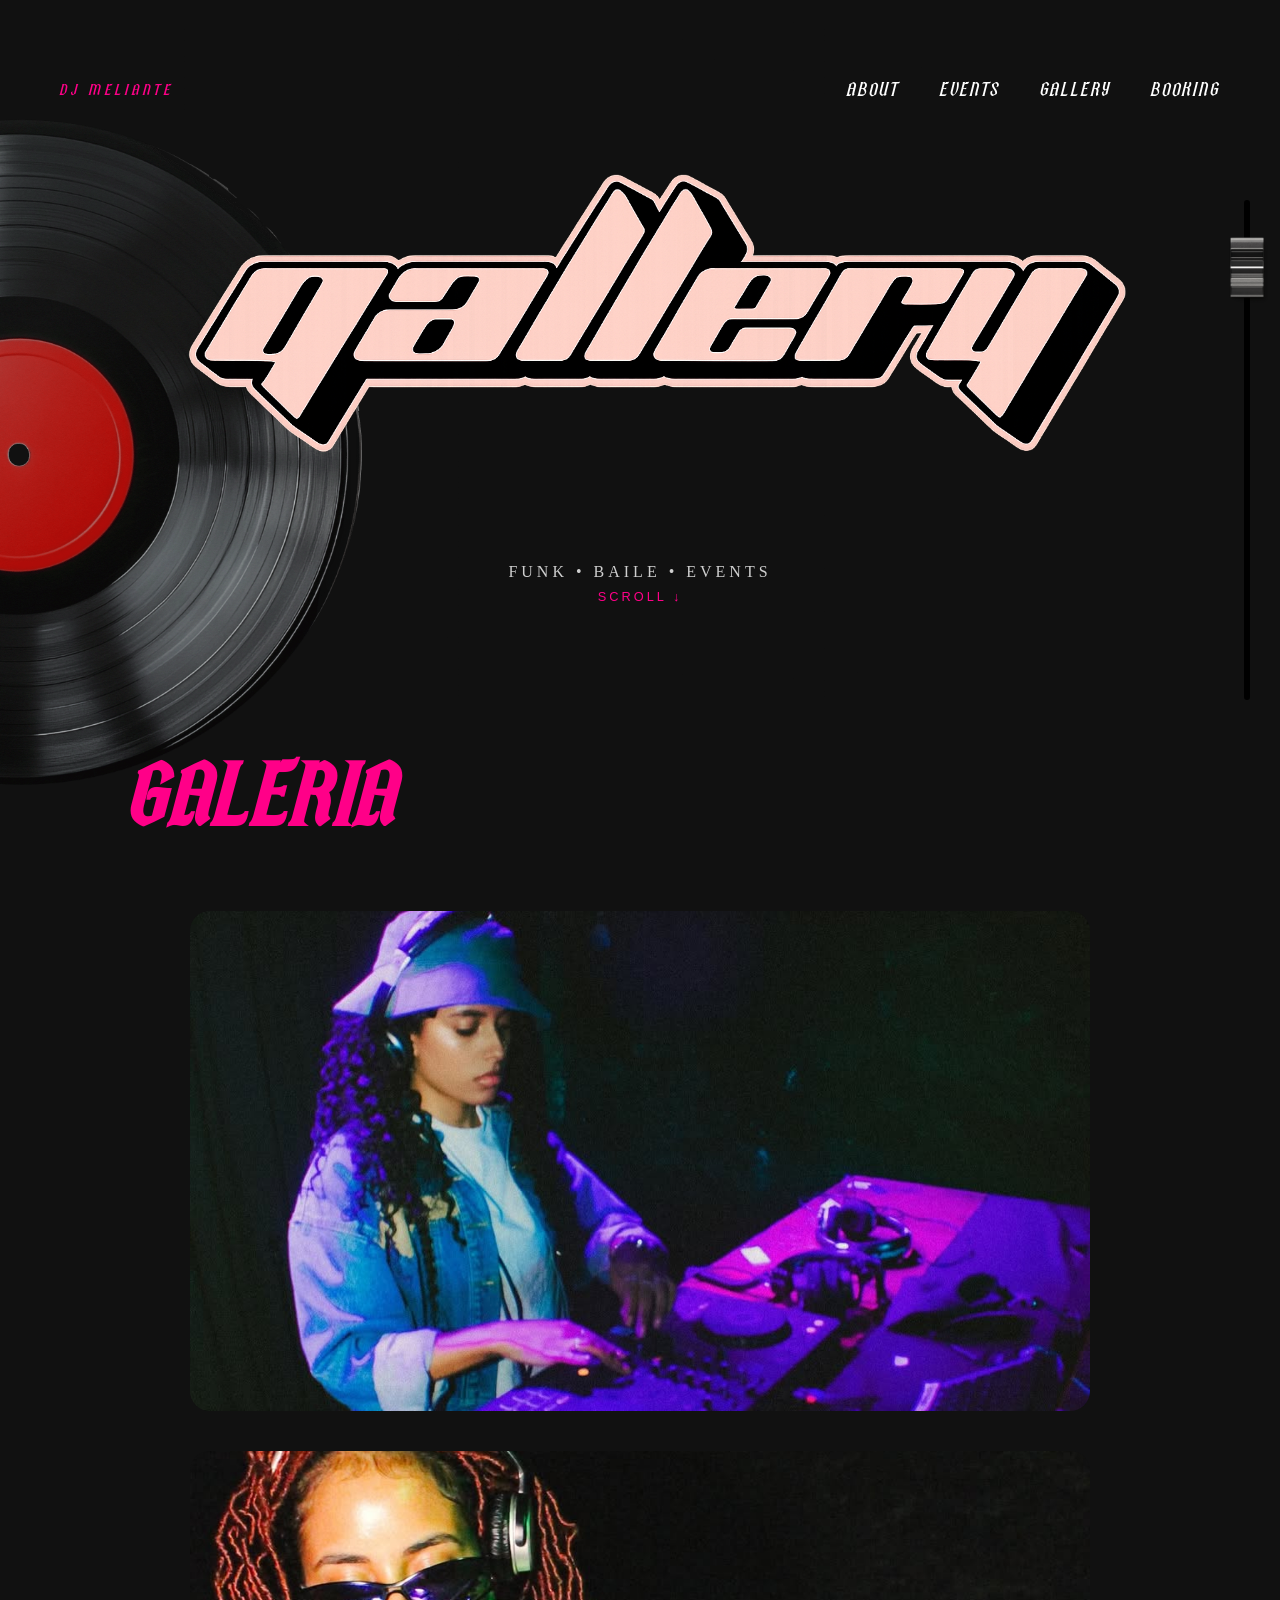
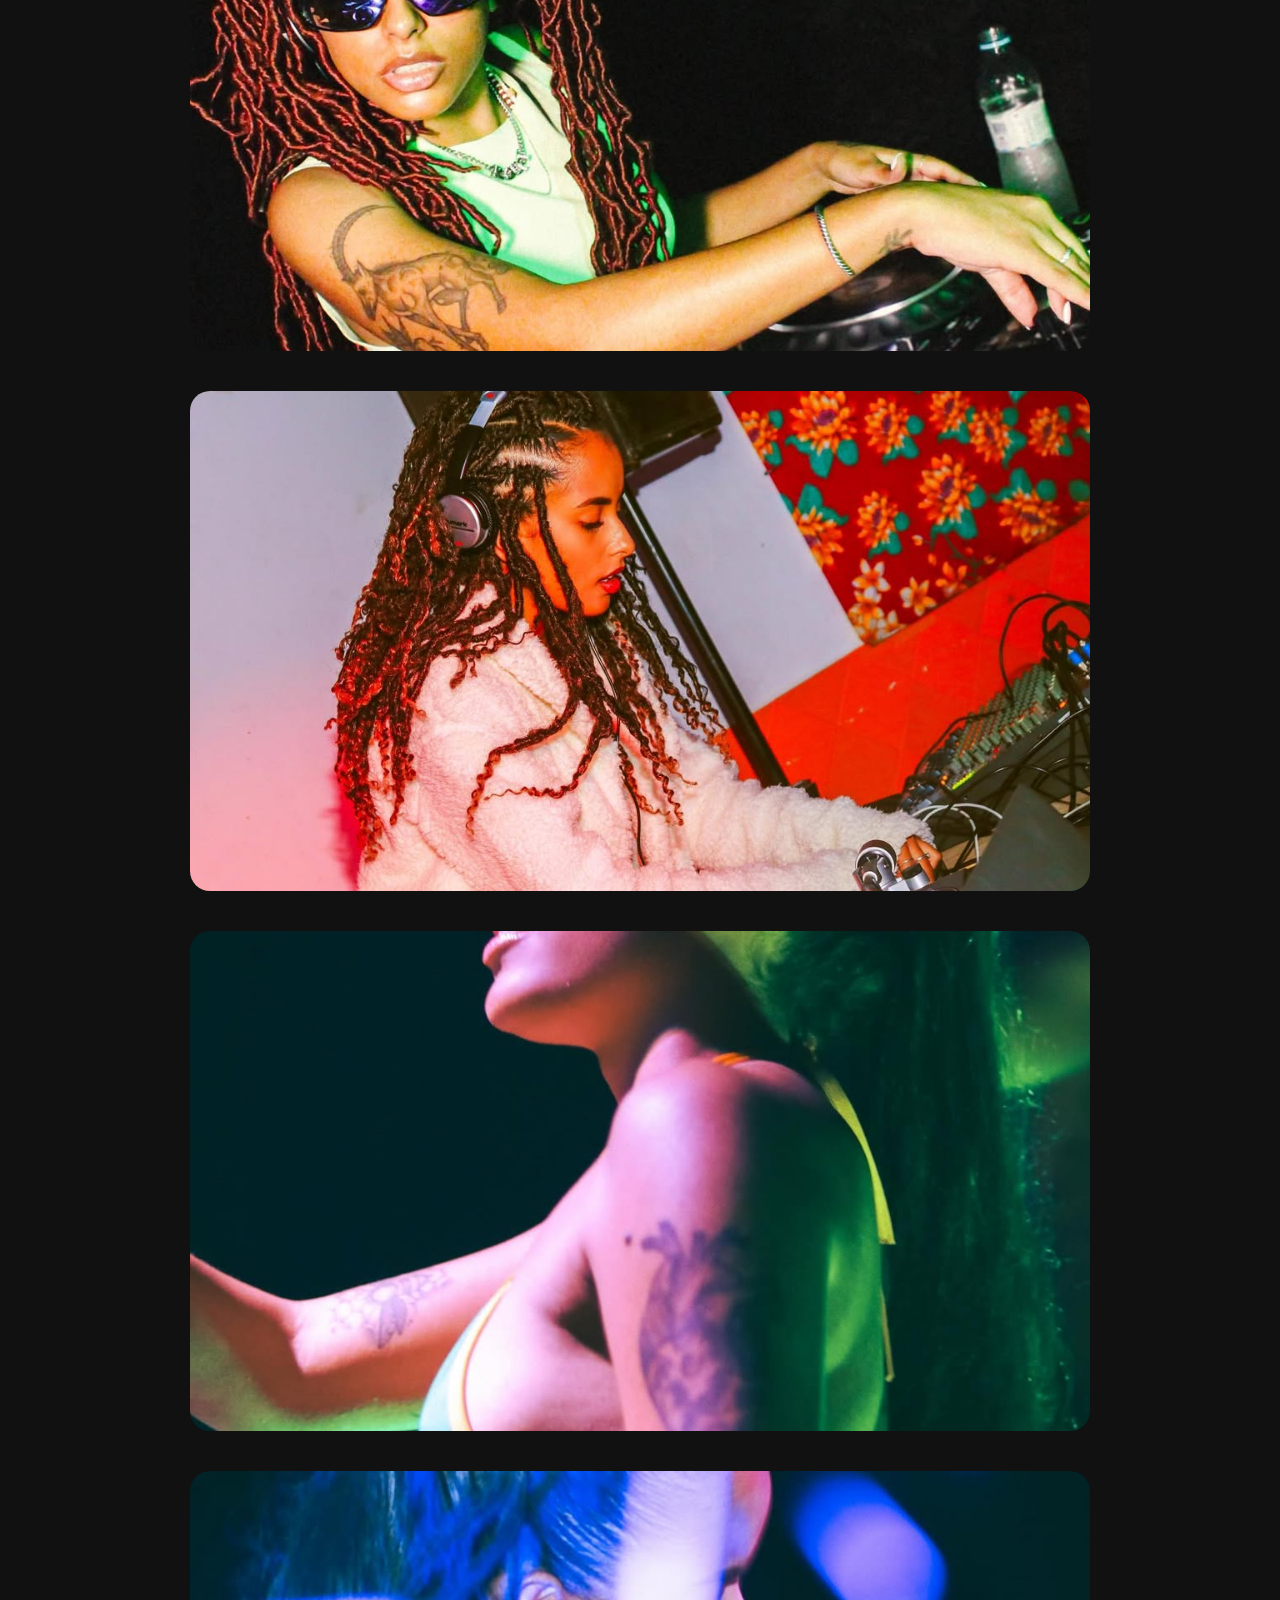
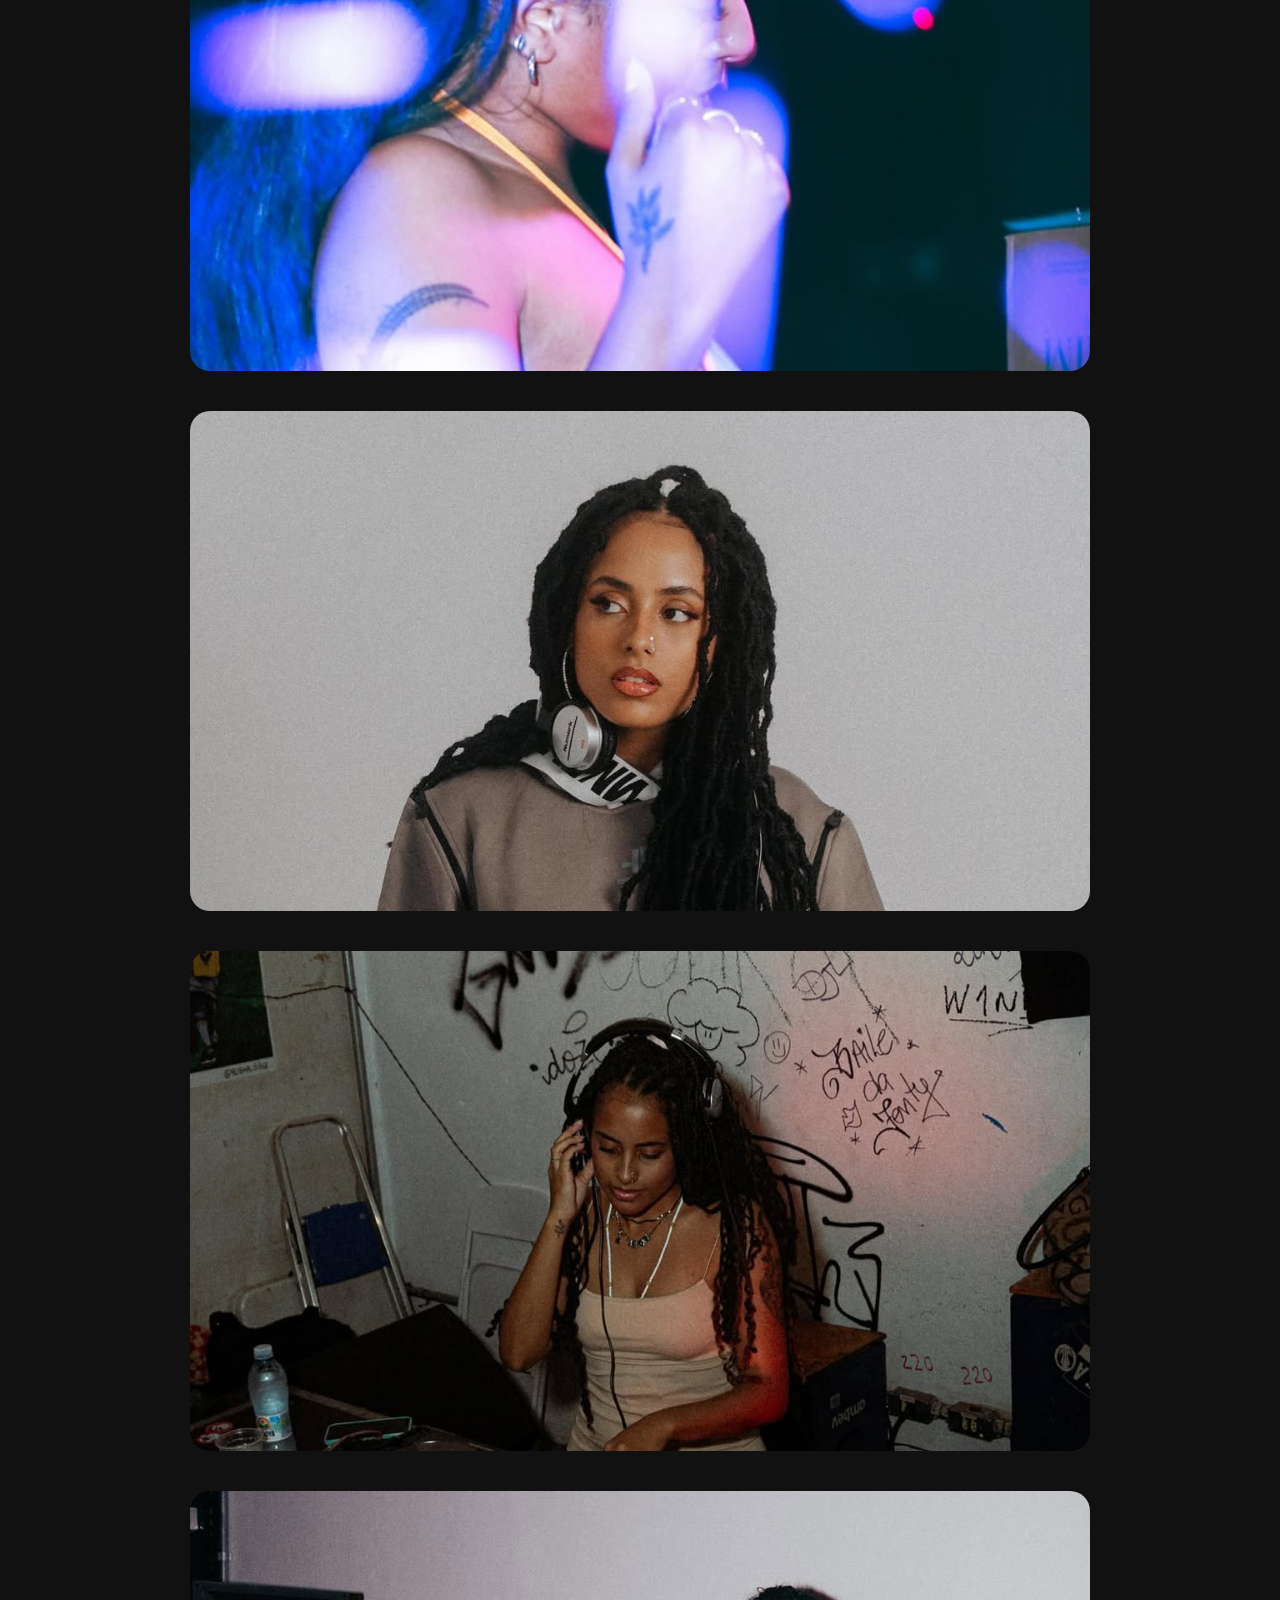
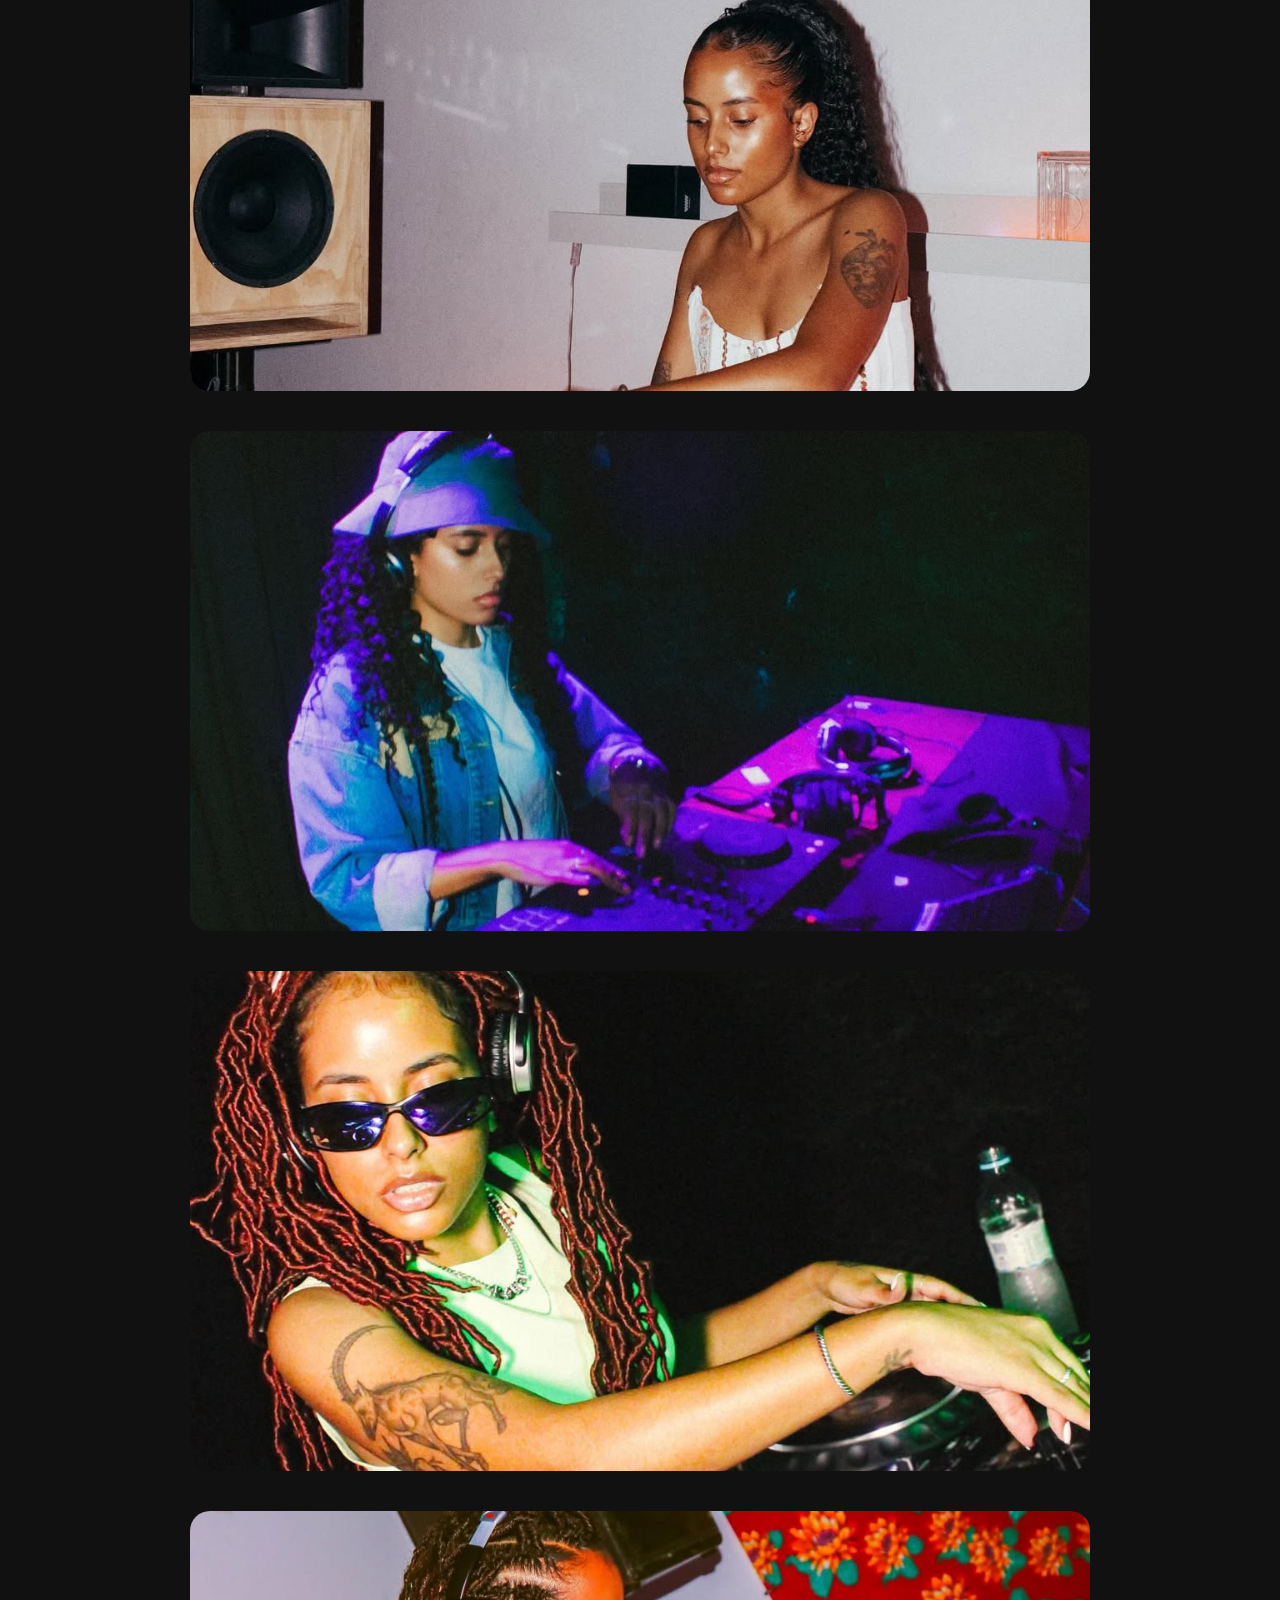
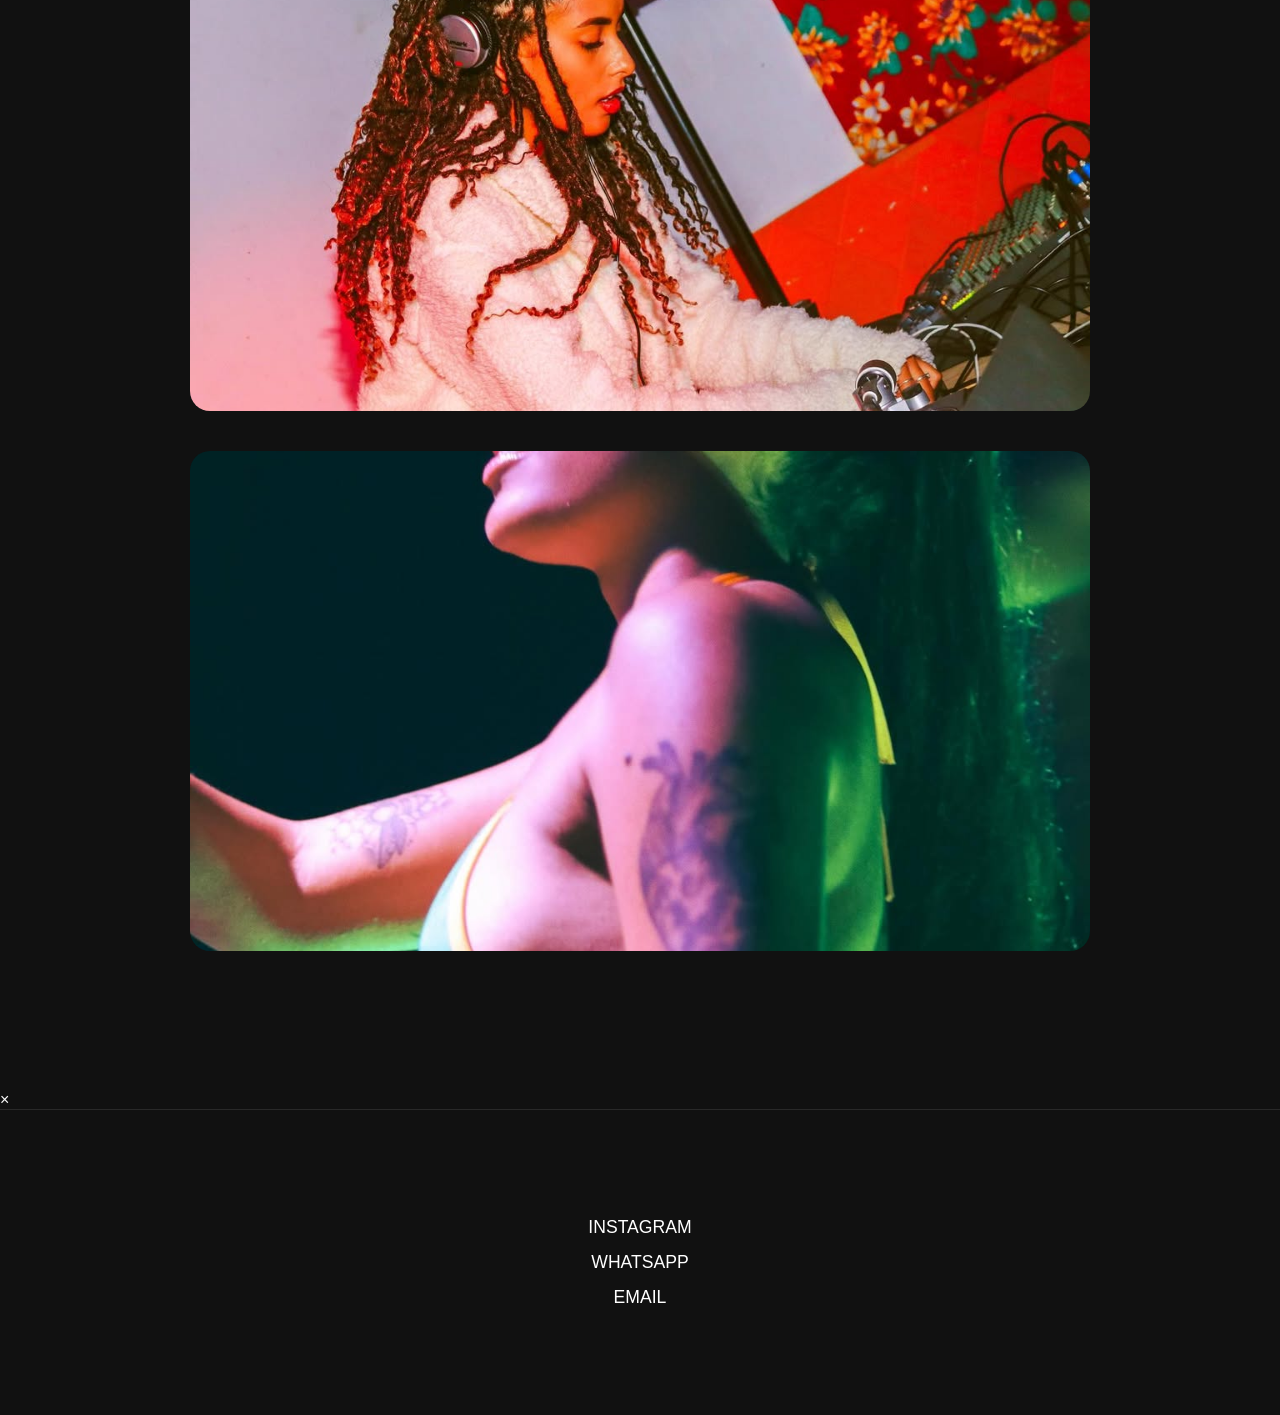
==== galleria.html @ d4904710 "all" ====
<!DOCTYPE html>
<html lang="pt-BR">
<head>
<meta charset="UTF-8">
<meta name="viewport" content="width=device-width, initial-scale=1.0">

<title>Gallery | DJ Meliante</title>

<link rel="stylesheet" href="./css/style.css">
</head>
<body>

<div class="dj-fader">
    <div class="fader-track">
         <img src="./img/knob.png" class="fader-knob" alt="Knob">
    </div>
</div>

<div class="bg-glow"></div>
<div class="bg-glow2"></div>

<nav>
    <div class="logo">DJ MELIANTE</div>

    <div class="menu">
        <a href="index.html#text">ABOUT</a>
        <a href="index.html#highlights">EVENTS</a>
        <a href="galleria.html">GALLERY</a>
        <a href="index.html#booking">BOOKING</a>
    </div>
</nav>

<div class="vinyl"></div>

<div class="gallery-header">
    <img src="./img/logo-gallery.png" alt="DJ Meliante" class="hero-logo">

    <p>FUNK • BAILE • EVENTS</p>
    <div class="scroll">SCROLL ↓</div>
</div>

</section>

<section id="gallery">

    <h2 class="section-title">GALERIA</h2>

    <div class="gallery-grid">

        <div class="gallery-item">
            <img src="./img/gallery/01.jpg" alt="DJ Meliante">
        </div>

        <div class="gallery-item">
            <img src="./img/gallery/02.jpg" alt="DJ Meliante">
        </div>

        <div class="gallery-item">
            <img src="./img/gallery/03.jpg" alt="DJ Meliante">
        </div>

        <div class="gallery-item">
            <img src="./img/gallery/04.jpg" alt="DJ Meliante">
        </div>

        <div class="gallery-item">
            <img src="./img/gallery/05.jpg" alt="DJ Meliante">
        </div>

        <div class="gallery-item">
            <img src="./img/gallery/06.jpg" alt="DJ Meliante">
        </div>

        <div class="gallery-item">
            <img src="./img/gallery/07.jpg" alt="DJ Meliante">
        </div>

        <div class="gallery-item">
            <img src="./img/gallery/08.jpg" alt="DJ Meliante">
        </div>

        <div class="gallery-item">
            <img src="./img/gallery/01.jpg" alt="DJ Meliante">
        </div>

        <div class="gallery-item">
            <img src="./img/gallery/02.jpg" alt="DJ Meliante">
        </div>

        <div class="gallery-item">
            <img src="./img/gallery/03.jpg" alt="DJ Meliante">
        </div>

        <div class="gallery-item">
            <img src="./img/gallery/04.jpg" alt="DJ Meliante">
        </div>

    </div>

</section>

<div class="lightbox" id="lightbox">

    <span class="close-lightbox">&times;</span>

    <img id="lightbox-img" src="" alt="">

</div>

<footer>
    <div class="contact">
        <a href="https://www.instagram.com/djmeliante?utm_source=ig_web_button_share_sheet&igsh=ZDNlZDc0MzIxNw=="
           target="_blank">
            INSTAGRAM
        </a>
        <br>

        <a href="https://wa.me/5541988674042" target="_blank">
            WHATSAPP
        </a>
        <br>

        <a href="mailto:seuemail@email.com">
            EMAIL
        </a>
    </div>
</footer>

<script src="./js/script.js"></script>

</body>
</html>
---- css/style.css ----
@font-face{
    font-family:'Gorewild';
    src:url('../fonts/TrustParadeRegular-yYKge.ttf') format('truetype');
}

@font-face{
    font-family:'thunder';
    src:url('../fonts/TSFC-Waymark.ttf') format('truetype');
}


:root{
--black:#111111;
--pink:#ff0088;
--purple:#5B21B6;
--silver:#cfcfcf;
}

*{
margin:0;
padding:0;
box-sizing:border-box;

-webkit-tap-highlight-color:transparent;
}

html{
scroll-behavior:smooth;
}

body{
background:var(--black);
color:white;
font-family:'Thunder',sans-serif;
overflow-x:hidden;
position:relative;

-webkit-user-select:none;
-moz-user-select:none;
-ms-user-select:none;
user-select:none;
}
/*visualizer*/

.visualizer{
    position:fixed;

    left:50%;
    bottom:20px;

    transform:translate(-50%, 100%);

    width:300px;      /* menor */
    height:40px;      /* menor */

    display:flex;
    justify-content:center;
    align-items:flex-end;

    gap:3px;

    opacity:0;
    transition:.5s ease;

    z-index:99999;
}

.visualizer.active{
    opacity:1;
    transform:translate(-50%, 0);
}

.bar{
    width:4px;
    max-width:4px;

    background:#fff;
    border-radius:2px;
}

.bar{
    flex:1;
    max-width:15px;
    margin:0 1px;

    background:#fff;
}






/* Menu */

nav{
position:fixed;
top:0;
left:0;
width:100%;
padding:70px 60px;
display:flex;
justify-content:space-between;
align-items:center;

z-index:9999;
}


/* GALLERY HEADER */

.gallery-header{
    padding-top:20px;
    text-align:center;

    position:relative;
    z-index:100;
}

.gallery-header .hero-logo{
    width:min(1200px,80vw);
    height:auto;

    display:block;
    margin:0 auto -150px auto;

    position:relative;
    z-index:100;
}

.gallery-header p{
    margin-top:10px;
    margin-bottom:8px;

    font-family:'Thunder';
    letter-spacing:4px;
    color:var(--silver);

    position:relative;
    z-index:100;
}

.gallery-header .scroll{
    position:relative;
    z-index:100;
}

.gallery-header .scroll{
    margin-top:0;
}



.logo{
font-family:'Gorewild';
font-size:1rem;
letter-spacing:4px;
color:var(--pink);
}

.menu{
display:flex;
gap:40px;
}

.menu a{
font-family:'Gorewild';
text-decoration:none;
color:white;
font-size:1.2rem;
letter-spacing:2px;
transition:.3s;
}
.menu a:hover{
color:var(--pink);
}

/* Hero */
.hero-logo{
    width: min(1200px, 90vw);
    height: auto;
    display: block;
    margin: 0 auto;
}
.hero{
font-family:'Gorewild';
height:100vh;
display:flex;
align-items:center;
justify-content:center;
position:relative;
overflow:hidden;
text-align:center;
padding:20px;
}

.hero-video{
position:absolute;
top:0;
left:0;

width:100%;
height:100%;

object-fit:cover;

opacity:.15;

filter:
grayscale(100%)
contrast(100%);

z-index:1;
}

.hero::after{
content:'';

position:absolute;
top:0;
left:0;

width:100%;
height:100%;

background:rgba(0,0,0,.45);

z-index:20;
}

.hero-content{
position:relative;
z-index:60;
}

.hero-content{
z-index:60;
}

.hero h1{
font-family:'Gorewild';

font-size:clamp(5rem,13vw,13rem);
line-height:.8;
letter-spacing:30px;
text-transform:lowercase;



text-shadow:
0 0 15px rgba(255,0,136,.4),
0 0 40px rgba(91,33,182,.3);
}

.hero p{
margin-top:20px;
font-size:1rem;
letter-spacing:4px;
color:var(--silver);
}

.scroll{
margin-top:40px;
font-size:.8rem;
letter-spacing:3px;
color:var(--pink);
}

/* Disco */
.vinyl{
    position:fixed;

    left:-420px;
    top:50%;

    width:890px;
    height:890px;

    transform:translateY(-50%);

    background-image:url("../disco.png");
    background-size:contain;
    background-repeat:no-repeat;
    background-position:center;

    opacity:.75;

    z-index:1;

    cursor:default;

    transition:
        left .8s ease,
        right .8s ease,
        background-image .2s ease,
        opacity .2s ease,
        filter .2s ease;
}




.vinyl{
    transition:
        background-image .2s ease,
        opacity .2s ease,
        filter .2s ease;
}




.gallery-item{
    transition: transform 0.4s ease;
    will-change: transform;
}
#gallery{
    padding-top: 100px;
}

.gallery-grid{
    display: flex;
    flex-direction: column;
    gap: 40px;
    align-items: center;
}

.gallery-item{
    width: min(900px, 90vw);
    height: 500px;
    overflow: hidden;
    border-radius: 20px;

    position: relative;

    transition: transform 0.25s ease-out;
    will-change: transform;
}

.gallery-item img{
    width: 100%;
    height: 100%;
    object-fit: cover;

    transition: transform 0.5s ease;
}

.gallery-item:hover img{
    transform: scale(1.05);
}


.hero,
section,
footer{
position:relative;
z-index:50;
}

.hero-content{
position:relative;
z-index:70;
}

/* Seções */

section{
padding:140px 10%;
}

.section-title{
font-family:'Gorewild';
font-size:clamp(3rem,7vw,7rem);
margin-bottom:40px;
text-transform:uppercase;
color:var(--pink);
letter-spacing:4px;
}

.text{
font-family:'thunder';
max-width:800px;
font-size:5rem;
line-height:5s;
color:#ddd;
}

/* Agenda */
/* ABOUT */

#text{
font-family:'thunder';
    display:flex;
    justify-content:flex-end;
    align-items:flex-start;


line-height:.8;
letter-spacing:3px;
text-transform:lowercase;
}

#about-pt,
#about-en{
    max-width:650px;
    width:100%;
    margin-left:35%;

    font-size:1.2rem;
    line-height:1.9;
}

#text h2{
    margin-bottom:30px;
}

#text p{
    margin-bottom:25px;
}
.events{
display:grid;
gap:25px;
margin-top:50px;
}

.event{
padding:25px;
border:1px solid rgba(255,255,255,.1);
background:rgba(255,255,255,.03);
transition:.3s;
}

.event:hover{
transform:translateY(-5px);
border-color:var(--pink);
}

.event span{
color:var(--pink);
font-weight:bold;
}

/* Botões */

.btn{
font-family:'thunder';
display:inline-block;
margin-top:40px;
padding:18px 40px;
text-decoration:none;
color:white;
border:1px solid var(--pink);
transition:.3s;
letter-spacing:3px;
font-size:1.1rem;
}

.btn:hover{
background:var(--pink);
}

/* Footer */

footer{
padding:100px 20px;
text-align:center;
border-top:1px solid rgba(255,255,255,.1);
}

.contact{
font-size:1.1rem;
line-height:2;
}

.vinyl{
    cursor:pointer;
}

.lang-active{
    cursor:pointer !important;

    box-shadow:
    0 0 30px rgba(255,0,136,.5),
    0 0 60px rgba(91,33,182,.4);
}




.highlight-grid{
    display:grid;
    grid-template-columns:repeat(auto-fit,minmax(350px,1fr));
    gap:30px;
}

.highlight-card{
    position:relative;
    overflow:hidden;

    height:450px;

    border-radius:0px;

    cursor:pointer;
}

.highlight-card img{
    width:100%;
    height:100%;

    object-fit:cover;

    transition:.5s;
}

.highlight-card:hover img{
    transform:scale(1.08);
}

.overlay{
    position:absolute;
    inset:0;

    display:flex;
    flex-direction:column;
    justify-content:flex-end;

    padding:30px;

    background:linear-gradient(
        transparent,
        rgba(0,0,0,.95)
    );
}

.overlay h3{
    font-size:2rem;
    margin-bottom:10px;
}

.overlay p{
    color:#ccc;
    margin-bottom:20px;
}

audio{
    width:100%;

    background:rgba(255,255,255,0.08);
    backdrop-filter:blur(10px);

    border:1px solid rgba(255,255,255,0.15);
    border-radius:20px;

    opacity:0.80;

    box-shadow:
        0 0 20px rgba(255,0,136,0.15);

    overflow:hidden;
}

audio::-webkit-media-controls-panel{
    background:rgba(17,17,17,0.6);
}

audio::-webkit-media-controls-current-time-display,
audio::-webkit-media-controls-time-remaining-display{
    color:white;
}

audio::-webkit-media-controls-play-button,
audio::-webkit-media-controls-mute-button{
    filter:invert(1);
}




@media (max-width:768px){

html,
body{
    overflow-x: hidden;
    width: 100%;
}


#text{
    display:block;
    padding-top:40px;
}

#about-pt,
#about-en{
    max-width:100%;
    width:100%;
    margin-left:0;

    font-size:1rem;
    line-height:1.8;

    padding:0;
}

#about-pt h2,
#about-en h2{
    font-size:2.5rem;
    margin-bottom:20px;
    text-align:left;
}

#about-pt p,
#about-en p{
    font-size:1rem;
    line-height:1.8;
    margin-bottom:20px;
}



nav{
    padding:15px;
    flex-direction:column;
    gap:10px;
}

.menu{
    gap:10px;
}

.menu a{
    font-size:.85rem;

}



.logo{
font-size:1.2rem;
}

.hero{
padding:20px;
}

.hero h1{
    font-size:clamp(3rem,15vw,5rem);
    letter-spacing:4px;
}
.hero p{
font-family:'thunder';
font-size:.9rem;
letter-spacing:2px;
}

.scroll{
font-family:'thunder';
font-size:.7rem;
letter-spacing:2px;
}

.vinyl{
    width:500px;
    height:500px;

    left:-250px;
    top:15%;

    opacity:.12;

    pointer-events:none;
}
.vinyl.right{
    left:auto;
    right:-250px;
}

section{
padding:80px 20px;
}

.section-title{
font-family:'Gorewild';
font-size:clamp(2.2rem,10vw,4rem);
letter-spacing:2px;
}

.text{
    max-width:800px;
    font-size:1.1rem;
    line-height:1.8;
    color:#ddd;
}	
.event{
padding:20px;
}

.event span{
font-family:'thunder';
}

.btn{
width:100%;
text-align:center;
padding:15px;
font-family:'thunder';
}

footer{
padding:60px 20px;
}

.contact{
font-family:'thunder';
font-size:1rem;
line-height:1.8;
}

}
.contact a{
    color:white;
    text-decoration:none;
    line-height:2;
    transition:.3s;
}

.contact a:hover{
    color:var(--pink);
}


@media (max-width:768px){

    .dj-fader{
        display:none;
    }

}

/* Esconde scrollbar padrão */

::-webkit-scrollbar{
    width:0;
}

html{
    scrollbar-width:none;
}

/* Fader DJ */

.dj-fader{
    position: fixed;
    right: 30px;
    top: 50%;
    transform: translateY(-50%);
    z-index: 9999;
}

.fader-track{
    width: 6px;
    height: 500px;
    background: #000000;
    border-radius: 10px;
    position: relative;
}

.fader-knob{
    position:absolute;
    width:150px;
    height:150px;
    object-fit:contain;
    left:50%;
    transform:translateX(-50%);
    cursor:pointer;
    user-select:none;
    -webkit-user-drag:none;
}


@media (max-width:768px){

    .gallery-header{
        padding-top:120px;
    }

    .gallery-header .hero-logo{
        width:95vw;
        margin:0 auto -60px auto;
    }

    .gallery-header p{
        font-size:.8rem;
        letter-spacing:2px;
    }

    .gallery-header .scroll{
        font-size:.7rem;
        margin-top:5px;
    }

}
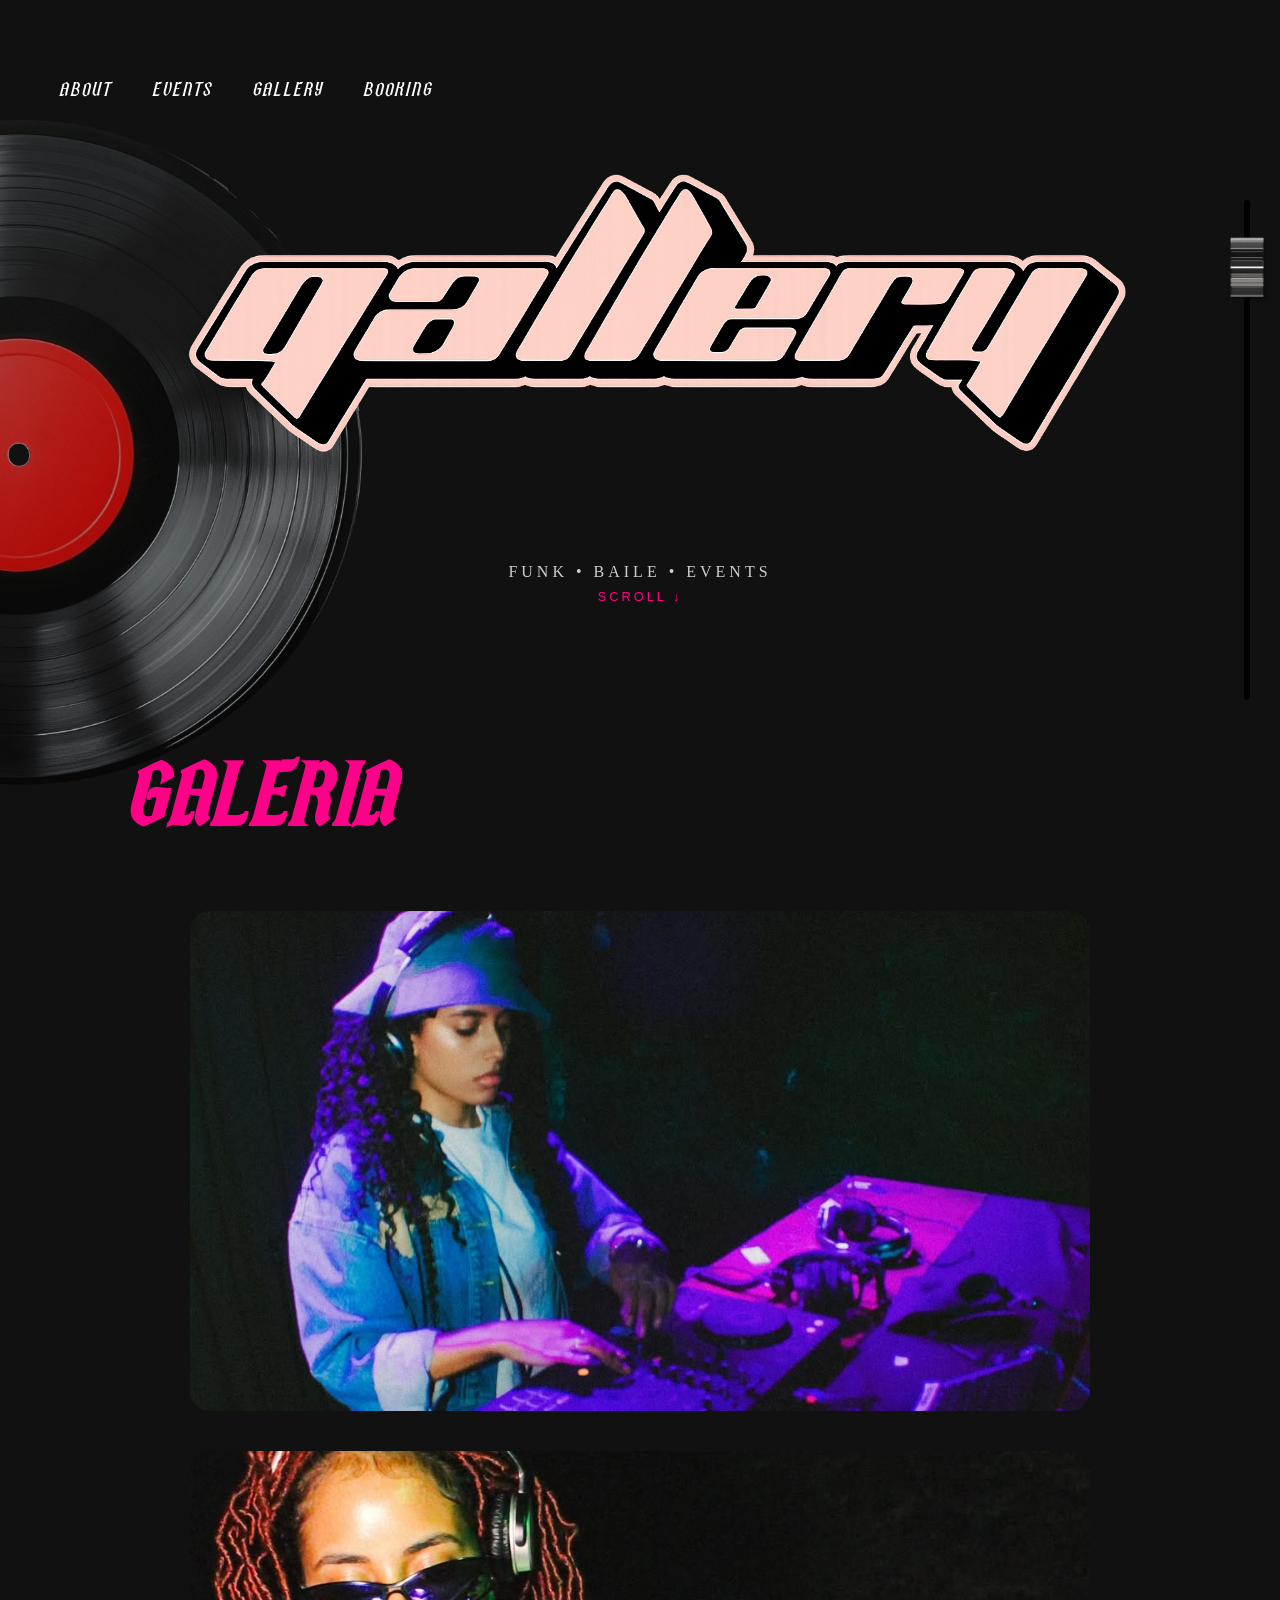
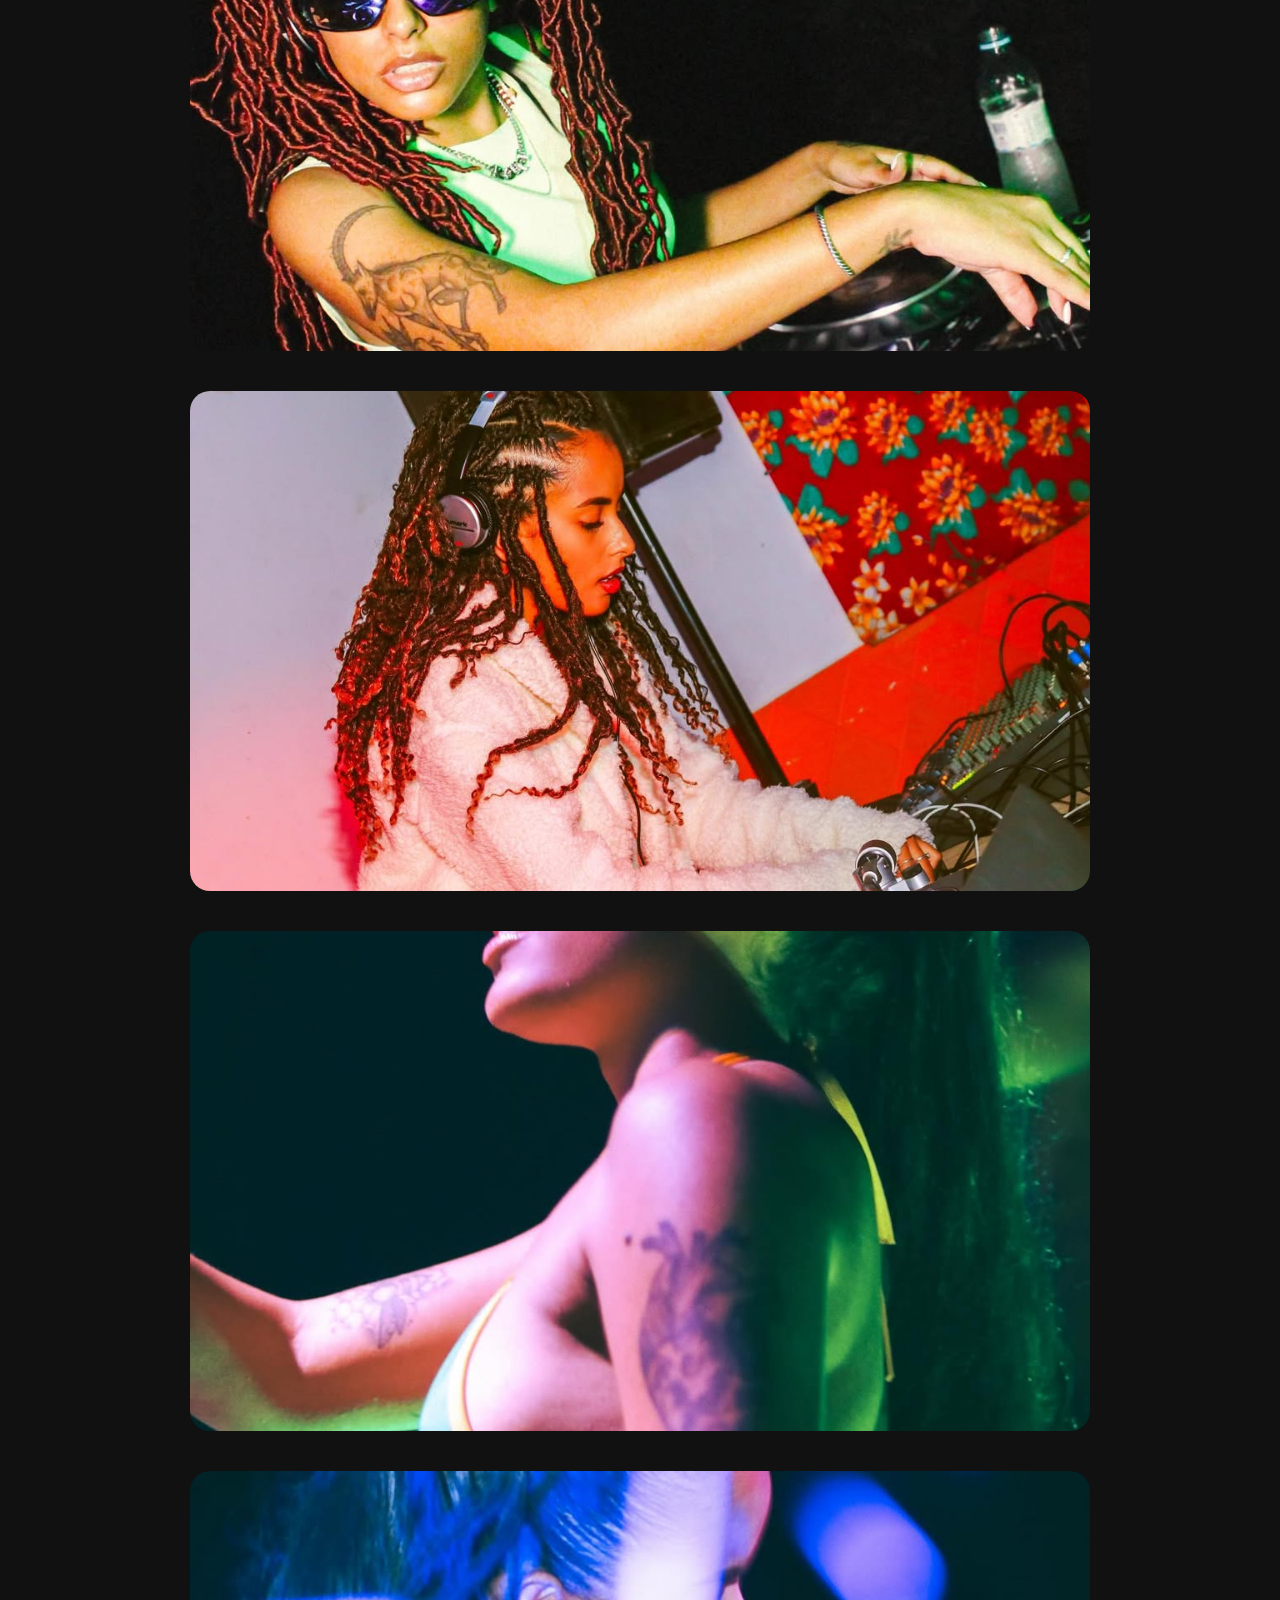
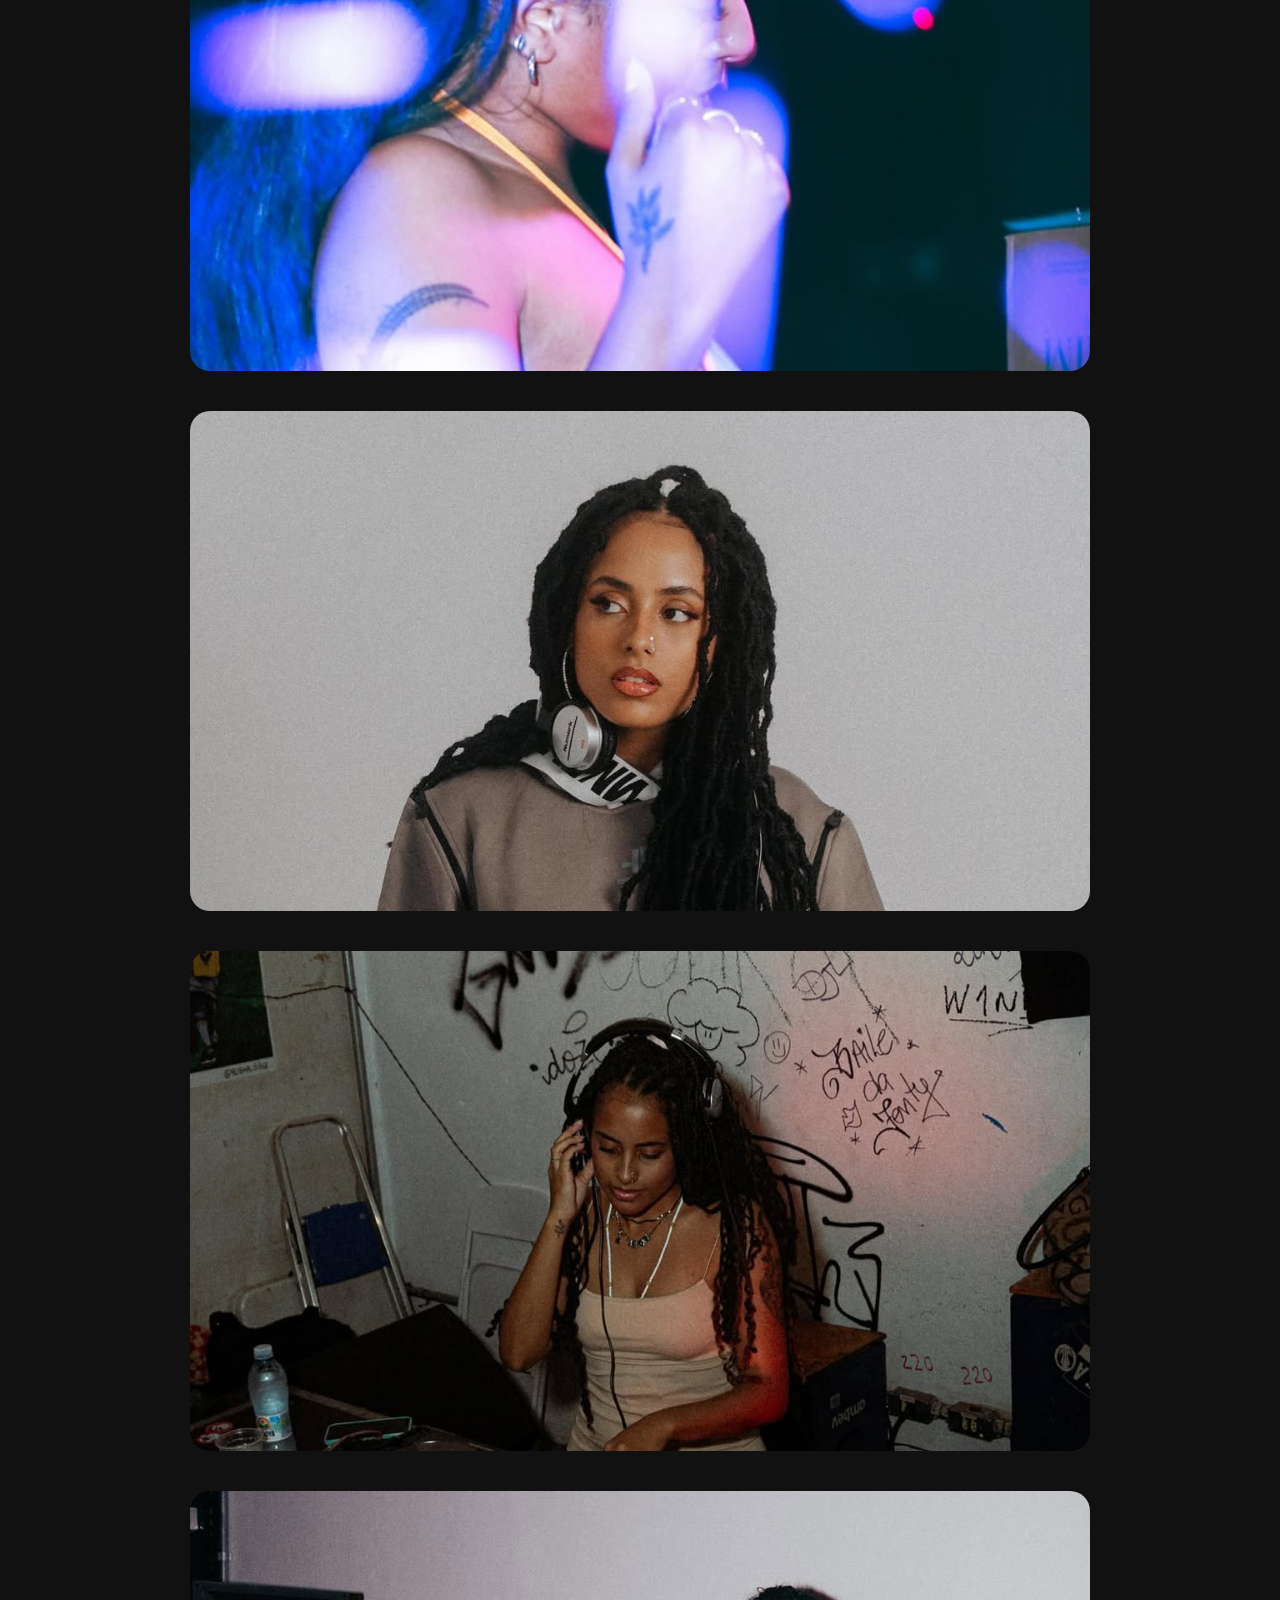
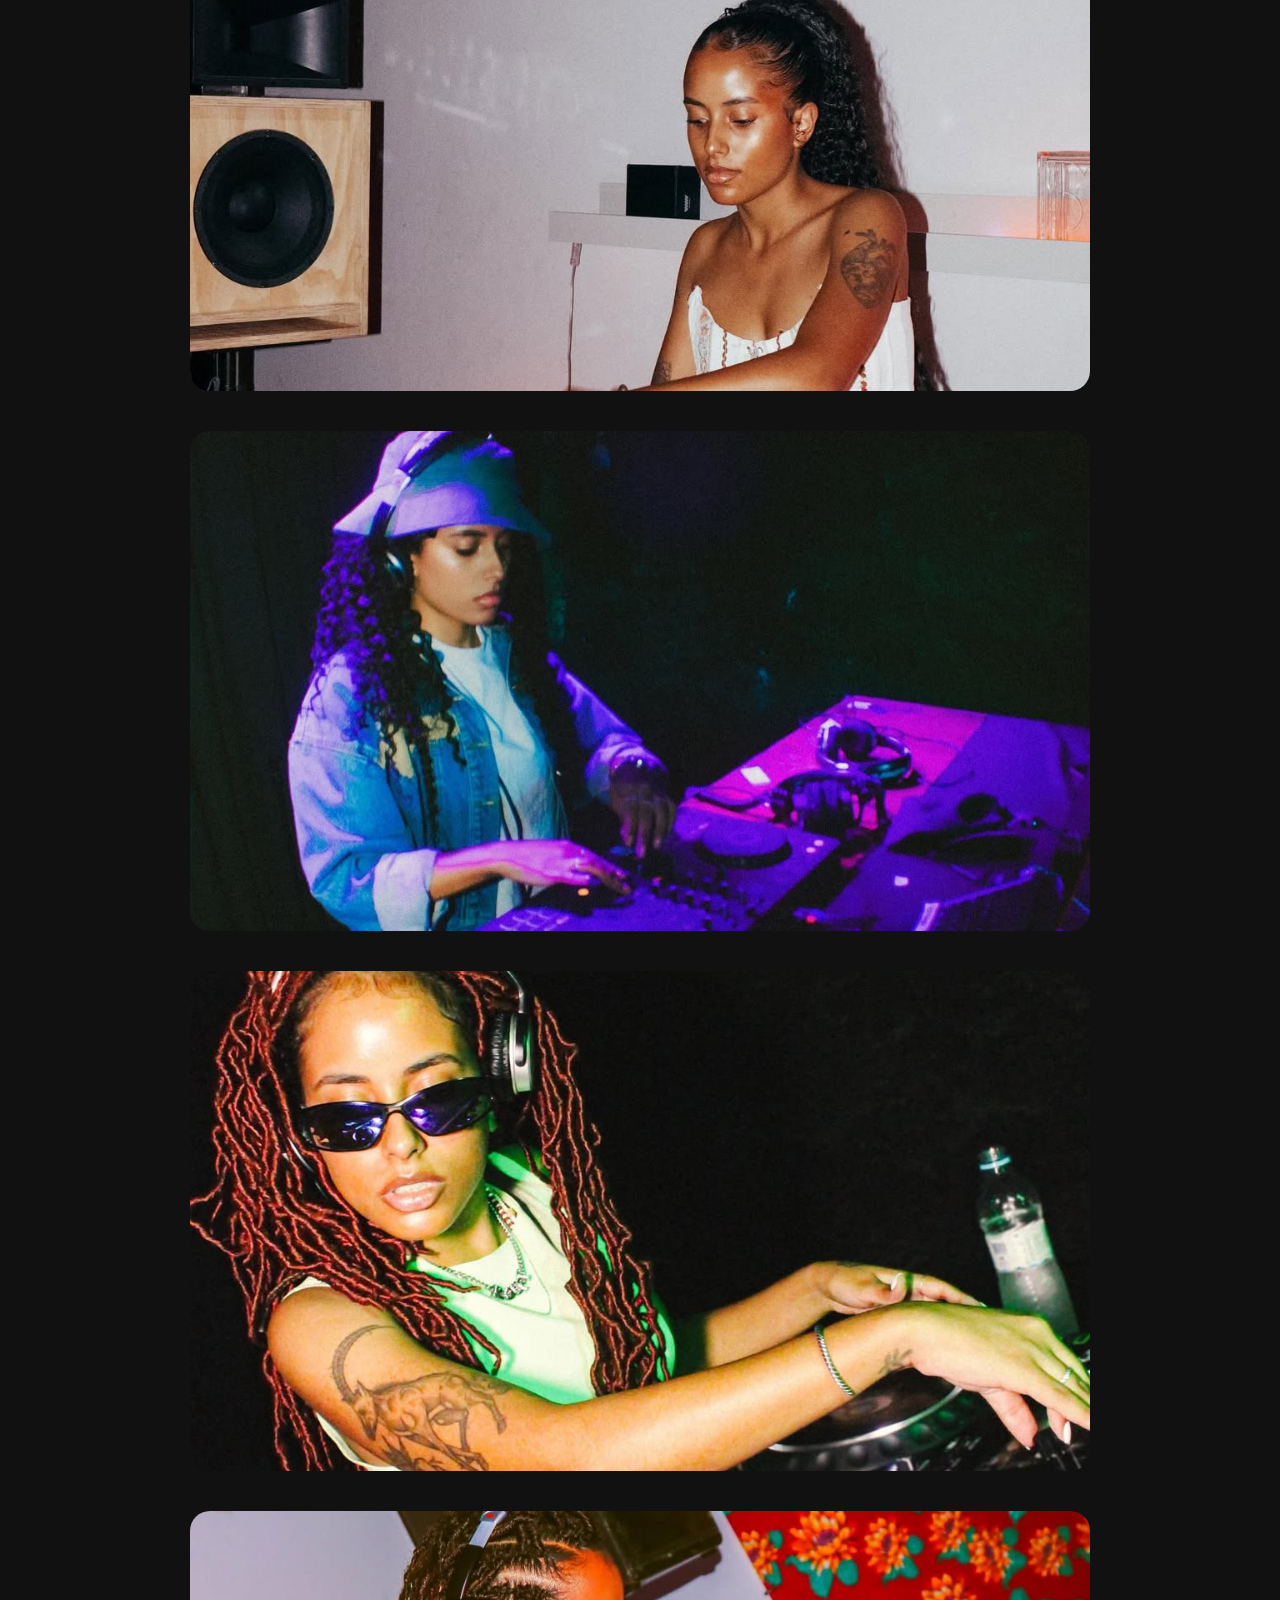
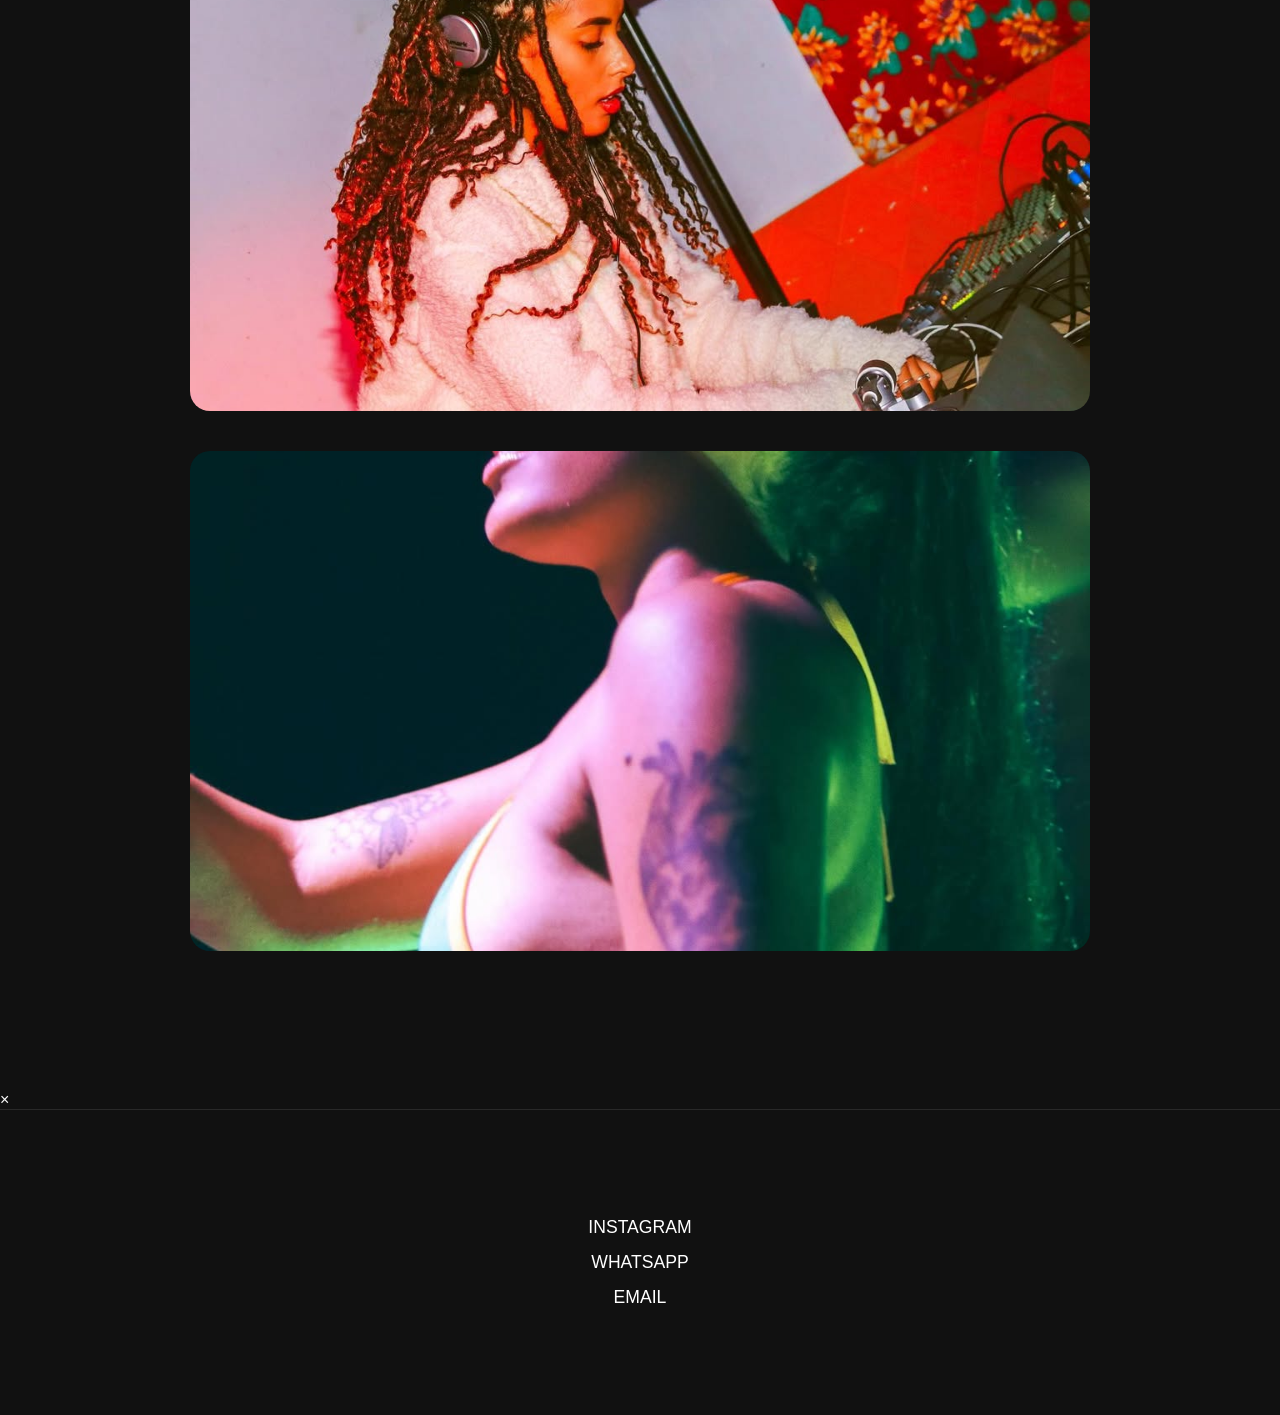
==== commit 4830b152: "booking" ====
--- a/galleria.html
+++ b/galleria.html
@@ -20,7 +20,7 @@
 <div class="bg-glow2"></div>
 
 <nav>
-    <div class="logo">DJ MELIANTE</div>
+    
 
     <div class="menu">
         <a href="index.html#text">ABOUT</a>
